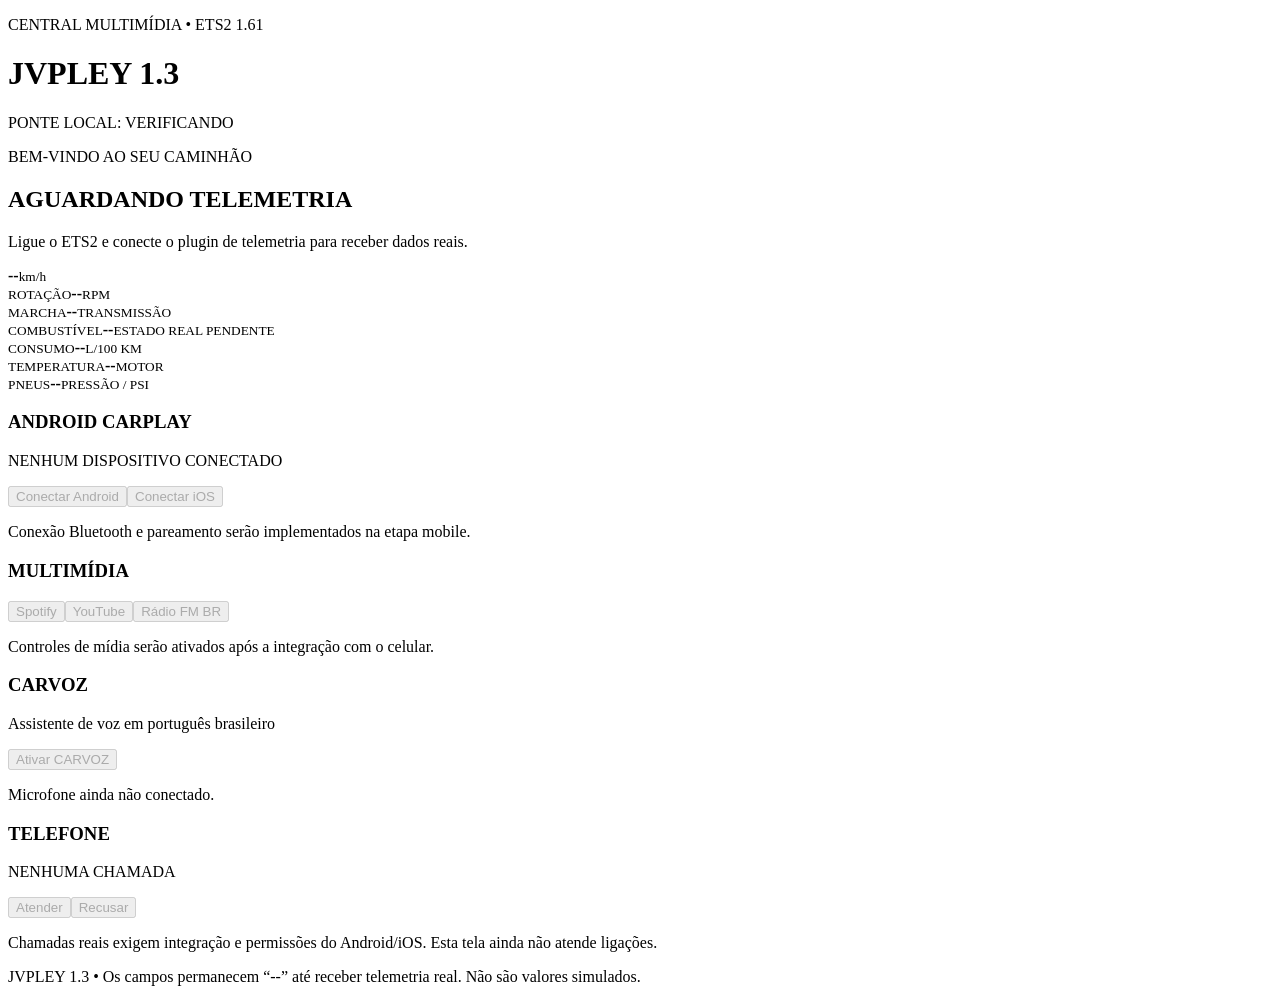
==== v1.3/web/index.html @ cd6d82e4 "Iniciar base do JVPLEY 1.3: v1.3/web/index.html" ====
<!doctype html>
<html lang="pt-BR">
<head>
  <meta charset="utf-8">
  <meta name="viewport" content="width=device-width,initial-scale=1">
  <title>JVPLEY Android CarPlay 1.3</title>
  <link rel="stylesheet" href="style.css">
</head>
<body>
  <main class="shell">
    <header class="top">
      <div><p class="eyebrow">CENTRAL MULTIMÍDIA • ETS2 1.61</p><h1>JVPLEY <span>1.3</span></h1></div>
      <div class="connection"><i id="dot"></i><span id="connection">PONTE LOCAL: VERIFICANDO</span></div>
    </header>
    <section class="hero">
      <div><p class="eyebrow">BEM-VINDO AO SEU CAMINHÃO</p><h2 id="truck">AGUARDANDO TELEMETRIA</h2><p id="gameState">Ligue o ETS2 e conecte o plugin de telemetria para receber dados reais.</p></div>
      <div class="speed"><strong id="speed">--</strong><small>km/h</small></div>
    </section>
    <section class="grid">
      <article class="tile"><small>ROTAÇÃO</small><strong id="rpm">--</strong><small>RPM</small></article>
      <article class="tile"><small>MARCHA</small><strong id="gear">--</strong><small>TRANSMISSÃO</small></article>
      <article class="tile"><small>COMBUSTÍVEL</small><strong id="fuel">--</strong><small>ESTADO REAL PENDENTE</small></article>
      <article class="tile"><small>CONSUMO</small><strong id="consumption">--</strong><small>L/100 KM</small></article>
      <article class="tile"><small>TEMPERATURA</small><strong id="temperature">--</strong><small>MOTOR</small></article>
      <article class="tile"><small>PNEUS</small><strong id="tires">--</strong><small>PRESSÃO / PSI</small></article>
    </section>
    <section class="lower">
      <article class="panel">
        <h3>ANDROID CARPLAY</h3>
        <p id="device">NENHUM DISPOSITIVO CONECTADO</p>
        <div class="actions"><button disabled>Conectar Android</button><button disabled>Conectar iOS</button></div>
        <p class="hint">Conexão Bluetooth e pareamento serão implementados na etapa mobile.</p>
      </article>
      <article class="panel">
        <h3>MULTIMÍDIA</h3>
        <div class="actions"><button disabled>Spotify</button><button disabled>YouTube</button><button disabled>Rádio FM BR</button></div>
        <p class="hint">Controles de mídia serão ativados após a integração com o celular.</p>
      </article>
      <article class="panel">
        <h3>CARVOZ</h3>
        <p>Assistente de voz em português brasileiro</p>
        <button disabled>Ativar CARVOZ</button>
        <p class="hint">Microfone ainda não conectado.</p>
      </article>
      <article class="panel">
        <h3>TELEFONE</h3>
        <p id="callState">NENHUMA CHAMADA</p>
        <div class="actions"><button disabled>Atender</button><button disabled>Recusar</button></div>
        <p class="hint">Chamadas reais exigem integração e permissões do Android/iOS. Esta tela ainda não atende ligações.</p>
      </article>
    </section>
    <footer>JVPLEY 1.3 • Os campos permanecem “--” até receber telemetria real. Não são valores simulados.</footer>
  </main>
  <script src="app.js"></script>
</body>
</html>
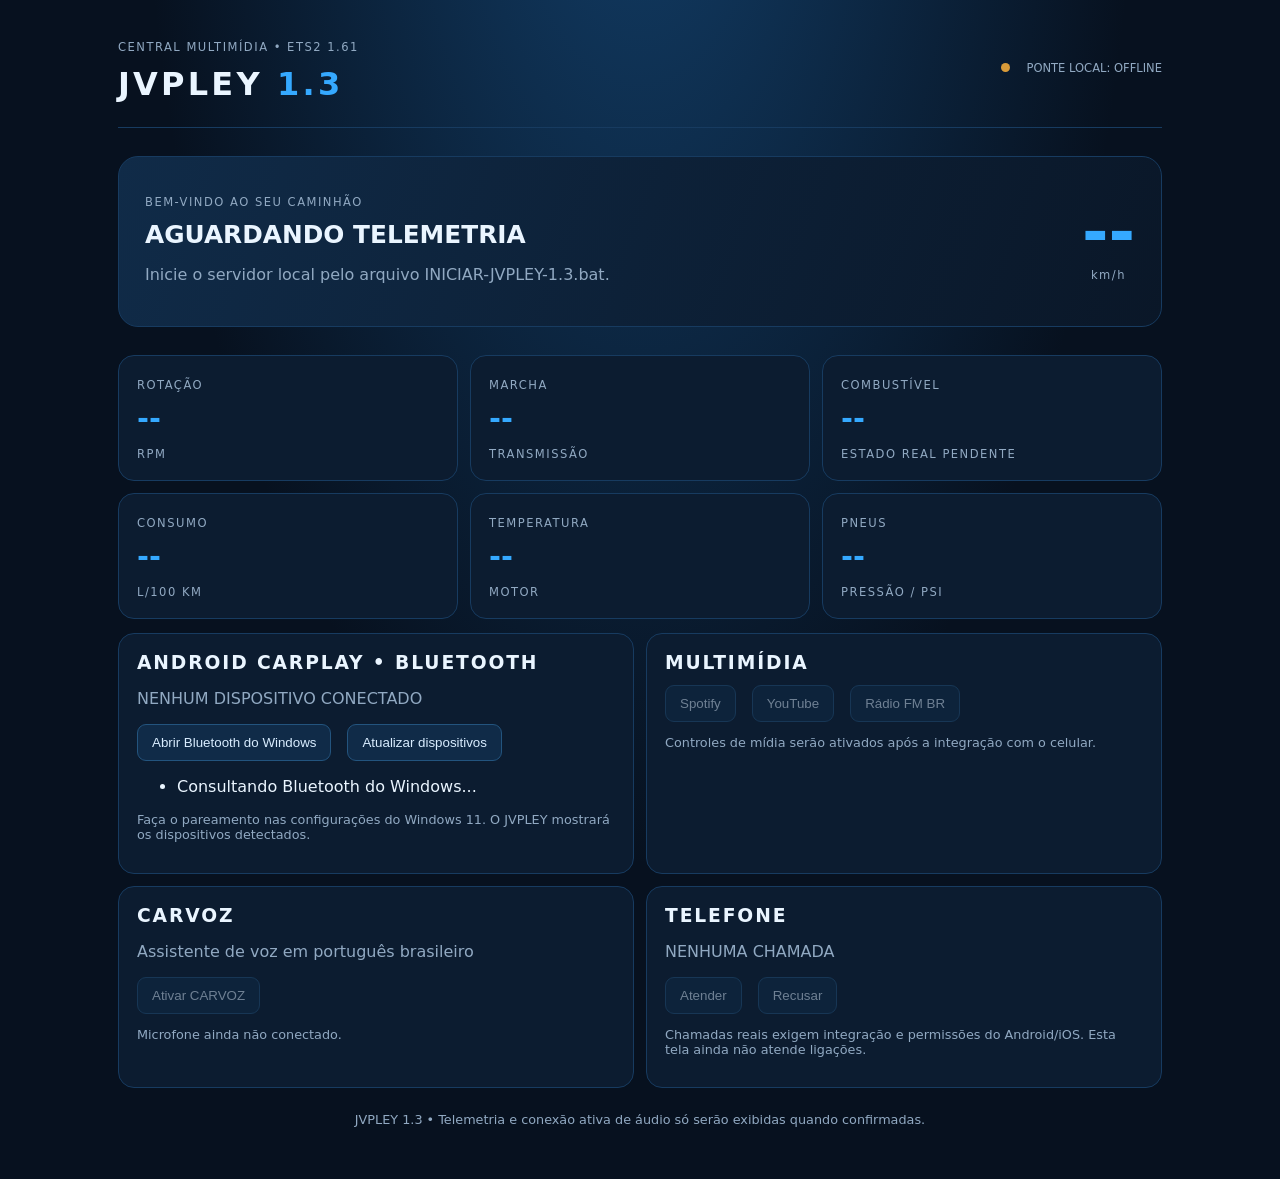
==== commit a07aa4cd: "Adicionar painel Bluetooth do JVPLEY 1.3" ====
--- a/v1.3/web/index.html
+++ b/v1.3/web/index.html
@@ -26,10 +26,14 @@
     </section>
     <section class="lower">
       <article class="panel">
-        <h3>ANDROID CARPLAY</h3>
+        <h3>ANDROID CARPLAY • BLUETOOTH</h3>
         <p id="device">NENHUM DISPOSITIVO CONECTADO</p>
-        <div class="actions"><button disabled>Conectar Android</button><button disabled>Conectar iOS</button></div>
-        <p class="hint">Conexão Bluetooth e pareamento serão implementados na etapa mobile.</p>
+        <div class="actions">
+          <button id="openBluetooth">Abrir Bluetooth do Windows</button>
+          <button id="refreshBluetooth">Atualizar dispositivos</button>
+        </div>
+        <ul id="bluetoothDevices" class="device-list"><li>Consultando Bluetooth do Windows...</li></ul>
+        <p id="bluetoothMessage" class="hint">Faça o pareamento nas configurações do Windows 11. O JVPLEY mostrará os dispositivos detectados.</p>
       </article>
       <article class="panel">
         <h3>MULTIMÍDIA</h3>
@@ -49,7 +53,7 @@
         <p class="hint">Chamadas reais exigem integração e permissões do Android/iOS. Esta tela ainda não atende ligações.</p>
       </article>
     </section>
-    <footer>JVPLEY 1.3 • Os campos permanecem “--” até receber telemetria real. Não são valores simulados.</footer>
+    <footer>JVPLEY 1.3 • Telemetria e conexão ativa de áudio só serão exibidas quando confirmadas.</footer>
   </main>
   <script src="app.js"></script>
 </body>
--- a/v1.3/web/style.css
+++ b/v1.3/web/style.css
@@ -0,0 +1 @@
+:root{color-scheme:dark;--bg:#07111f;--panel:#0c1c30;--line:#173b60;--blue:#35a9ff;--muted:#91a9c2;--text:#eaf5ff}*{box-sizing:border-box}body{margin:0;background:radial-gradient(ellipse at 50% -20%,#123e68 0,transparent 55%),var(--bg);color:var(--text);font:16px system-ui,Segoe UI,sans-serif}.shell{max-width:1100px;margin:auto;padding:28px}.top,.hero,.connection,.actions{display:flex;align-items:center;justify-content:space-between;gap:16px}.top{border-bottom:1px solid var(--line);padding-bottom:20px}.eyebrow,small{color:var(--muted);letter-spacing:.13em;font-size:.72rem}.top h1{margin:4px 0;font-size:2rem;letter-spacing:.1em}.top h1 span{color:var(--blue)}.connection{font-size:.72rem;color:var(--muted)}.connection i{width:9px;height:9px;border-radius:50%;background:#d99b39}.hero{margin:28px 0;padding:26px;border:1px solid var(--line);border-radius:20px;background:linear-gradient(110deg,#102b48,#0a1728)}h2{font-size:1.55rem;margin:8px 0}.hero p{color:var(--muted)}.speed{text-align:center;color:var(--blue)}.speed strong{display:block;font-size:4rem;line-height:1}.grid{display:grid;grid-template-columns:repeat(3,1fr);gap:12px}.tile,.panel{background:var(--panel);border:1px solid var(--line);border-radius:16px;padding:18px}.tile strong{display:block;font-size:1.8rem;margin:8px 0;color:var(--blue)}.lower{display:grid;grid-template-columns:repeat(2,1fr);gap:12px;margin-top:14px}.panel h3{margin:0 0 12px;letter-spacing:.1em}.panel p{color:var(--muted)}button{border:1px solid #23547e;border-radius:9px;padding:10px 14px;background:#102b48;color:#d9edff}button:disabled{opacity:.48;cursor:not-allowed}.actions{justify-content:flex-start;flex-wrap:wrap}.hint,footer{font-size:.8rem;color:var(--muted)}footer{text-align:center;padding:24px 0}@media(max-width:700px){.shell{padding:16px}.grid{grid-template-columns:repeat(2,1fr)}.lower{grid-template-columns:1fr}.hero{align-items:flex-start}.speed strong{font-size:3rem}.connection{max-width:130px}}
